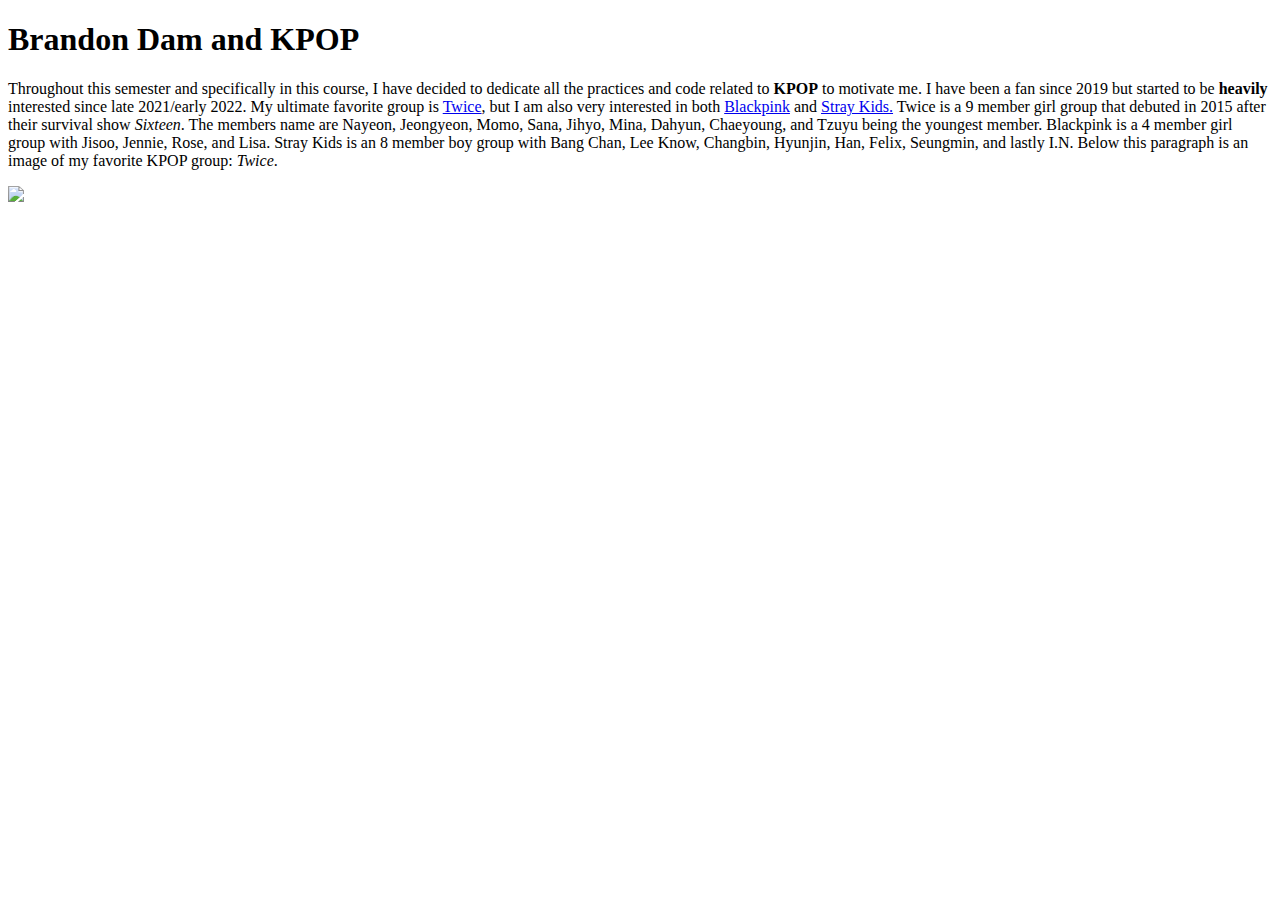
==== index.html @ 60406a8d "Update index.html" ====
<!DOCTYPE html>
<html lang="en-US">
    <head>
        <meta charset="utf-8">
        <title>Assignment 2a</title>
    </head>
    <body>
        <h1>Brandon Dam and KPOP</h1>
            <p>Throughout this semester and specifically in this course, I have decided to dedicate all the practices and code related to <strong>KPOP</strong> to motivate me.
            I have been a fan since 2019 but started to be <strong>heavily</strong> interested since late 2021/early 2022.
            My ultimate favorite group is <a href="https://kprofiles.com/twice-members-profile/" title="Twice" target="_blank">Twice</a>, but I am also very interested in both <a href="https://kprofiles.com/black-pink-members-profile/" title="Blackpink" target="_blank">Blackpink</a> and <a href="https://kprofiles.com/stray-kids-members-profile-facts/" title="Stray Kids" target="_blank">Stray Kids.</a>
            Twice is a 9 member girl group that debuted in 2015 after their survival show <em>Sixteen</em>. The members name are Nayeon, Jeongyeon, Momo, Sana, Jihyo, Mina, Dahyun, Chaeyoung, and Tzuyu being the youngest member.
            Blackpink is a 4 member girl group with Jisoo, Jennie, Rose, and Lisa. Stray Kids is an 8 member boy group with Bang Chan, Lee Know, Changbin, Hyunjin, Han, Felix, Seungmin, and lastly I.N. 
            Below this paragraph is an image of my favorite KPOP group: <em>Twice</em>.</p>
            <img src="Twice.jpeg"/>
    </body>
</html>
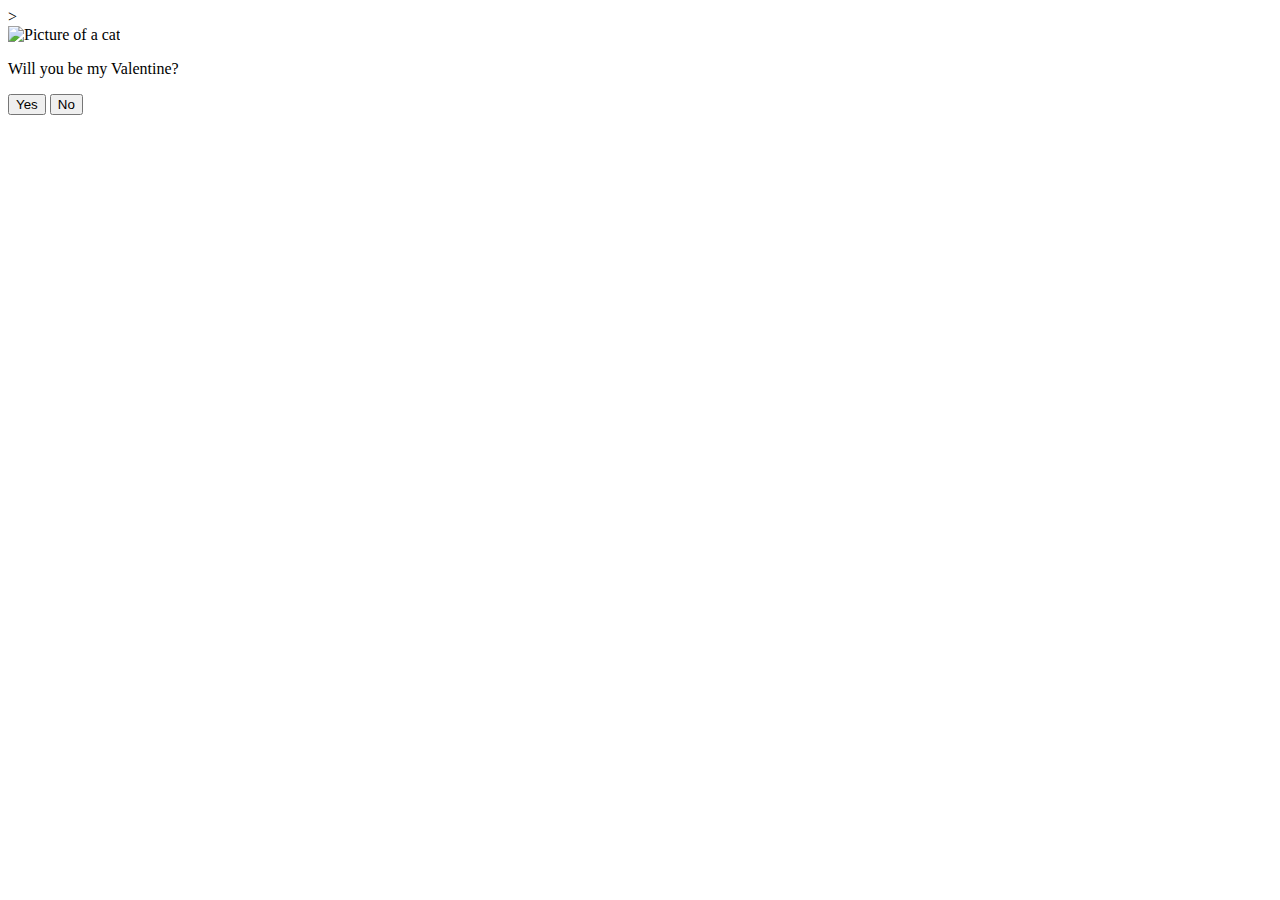
==== commit d0a8de77: "Changed for Valentines Day" ====
--- a/index.html
+++ b/index.html
@@ -1,17 +1,27 @@
 <!DOCTYPE html>
 <html lang="en-US">
-    <head>
-        <meta charset="utf-8">
-        <title>Assignment 2a</title>
-    </head>
-    <body>
-        <h1>Brandon Dam and KPOP</h1>
-            <p>Throughout this semester and specifically in this course, I have decided to dedicate all the practices and code related to <strong>KPOP</strong> to motivate me.
-            I have been a fan since 2019 but started to be <strong>heavily</strong> interested since late 2021/early 2022.
-            My ultimate favorite group is <a href="https://kprofiles.com/twice-members-profile/" title="Twice" target="_blank">Twice</a>, but I am also very interested in both <a href="https://kprofiles.com/black-pink-members-profile/" title="Blackpink" target="_blank">Blackpink</a> and <a href="https://kprofiles.com/stray-kids-members-profile-facts/" title="Stray Kids" target="_blank">Stray Kids.</a>
-            Twice is a 9 member girl group that debuted in 2015 after their survival show <em>Sixteen</em>. The members name are Nayeon, Jeongyeon, Momo, Sana, Jihyo, Mina, Dahyun, Chaeyoung, and Tzuyu being the youngest member.
-            Blackpink is a 4 member girl group with Jisoo, Jennie, Rose, and Lisa. Stray Kids is an 8 member boy group with Bang Chan, Lee Know, Changbin, Hyunjin, Han, Felix, Seungmin, and lastly I.N. 
-            Below this paragraph is an image of my favorite KPOP group: <em>Twice</em>.</p>
-            <img src="Twice.jpeg"/>
-    </body>
+   <head>
+        <meta charset="UTF-8" />
+        <meta name="viewport" content="width=device-width, initial-scale=1.0" />
+        <link rel="preconnect" href="https://fonts.googleapis.com" />
+        <link rel="preconnect" href="https://fonts.gstatic.com" crossorigin />
+        <link
+            href="https://fonts.googleapis.com/css2?family=Protest+Riot&display=swap"
+            rel="stylesheet"
+        />
+        <link rel="stylesheet" href="'style.css" />
+        <title>Valentine</title>
+   </head>>
+   <body>
+        <main class="container">
+            <img class="cat-img" src="'img/cat-0.jpg" alt="Picture of a cat" />
+            <p class="title">Will you be my Valentine?</p>
+            <div class="buttons">
+                <button type="button" class="btn btn--yes">Yes</button>
+                <button type="button" class="btn btn--no">No</button>
+            </div>
+        </main>
+
+        <script type="module" src="script.js"></script>
+   </body>
 </html>
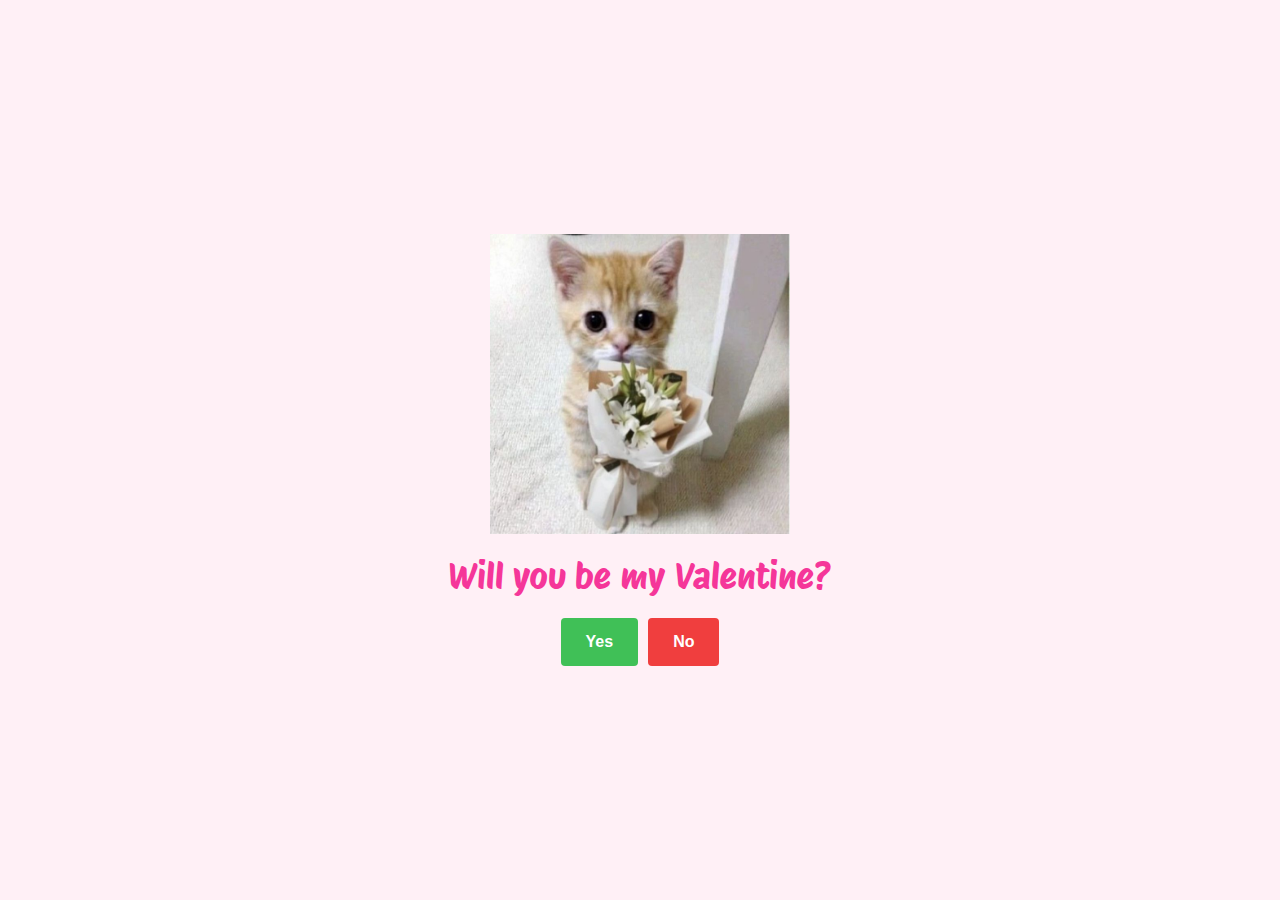
==== commit 55427c05: "Small changes" ====
--- a/index.html
+++ b/index.html
@@ -1,27 +1,27 @@
 <!DOCTYPE html>
-<html lang="en-US">
-   <head>
-        <meta charset="UTF-8" />
-        <meta name="viewport" content="width=device-width, initial-scale=1.0" />
-        <link rel="preconnect" href="https://fonts.googleapis.com" />
-        <link rel="preconnect" href="https://fonts.gstatic.com" crossorigin />
-        <link
-            href="https://fonts.googleapis.com/css2?family=Protest+Riot&display=swap"
-            rel="stylesheet"
-        />
-        <link rel="stylesheet" href="'style.css" />
-        <title>Valentine</title>
-   </head>>
-   <body>
-        <main class="container">
-            <img class="cat-img" src="'img/cat-0.jpg" alt="Picture of a cat" />
-            <p class="title">Will you be my Valentine?</p>
-            <div class="buttons">
-                <button type="button" class="btn btn--yes">Yes</button>
-                <button type="button" class="btn btn--no">No</button>
-            </div>
-        </main>
+<html lang="en">
+  <head>
+    <meta charset="UTF-8" />
+    <meta name="viewport" content="width=device-width, initial-scale=1.0" />
+    <link rel="preconnect" href="https://fonts.googleapis.com" />
+    <link rel="preconnect" href="https://fonts.gstatic.com" crossorigin />
+    <link
+      href="https://fonts.googleapis.com/css2?family=Protest+Riot&display=swap"
+      rel="stylesheet"
+    />
+    <link rel="stylesheet" href="style.css" />
+    <title>Valentine</title>
+  </head>
+  <body>
+    <main class="container">
+      <img class="cat-img" src="img/cat-0.jpg" alt="Picture of a cat" />
+      <p class="title">Will you be my Valentine?</p>
+      <div class="buttons">
+        <button type="button" class="btn btn--yes">Yes</button>
+        <button type="button" class="btn btn--no">No</button>
+      </div>
+    </main>
 
-        <script type="module" src="script.js"></script>
-   </body>
-</html>
+    <script type="module" src="script.js"></script>
+  </body>
+</html>--- a/style.css
+++ b/style.css
@@ -0,0 +1,70 @@
+* {
+    margin: 0;
+    padding: 0;
+    box-sizing: border-box;
+  }
+  
+  html {
+    font-size: 62.5%;
+  }
+  
+  body {
+    background-color: #fff0f6;
+    font-family: "Protest Riot", sans-serif;
+  }
+  
+  .container {
+    height: 100vh;
+    margin: 0 auto;
+  
+    display: flex;
+    flex-direction: column;
+    align-items: center;
+    justify-content: center;
+  }
+  
+  .cat-img {
+    width: 30rem;
+    height: 30rem;
+    margin-bottom: 2rem;
+  }
+  
+  .title {
+    font-size: 3.6rem;
+    color: #f53699;
+    text-align: center;
+    margin-bottom: 2rem;
+  }
+  
+  .buttons {
+    display: flex;
+    flex-wrap: wrap;
+    align-items: center;
+    justify-content: center;
+  
+    gap: 1rem;
+  }
+  
+  .btn {
+    padding: 1.5rem 2.5rem;
+    border: none;
+    border-radius: 4px;
+  
+    color: white;
+    font-size: 1.6rem;
+    font-weight: 600;
+    cursor: pointer;
+    display: inline-block;
+  }
+  
+  .btn--yes {
+    background-color: #40c057;
+  }
+  
+  .btn--no {
+    background-color: #f03e3e;
+  }
+  
+  .hidden {
+    display: none;
+  }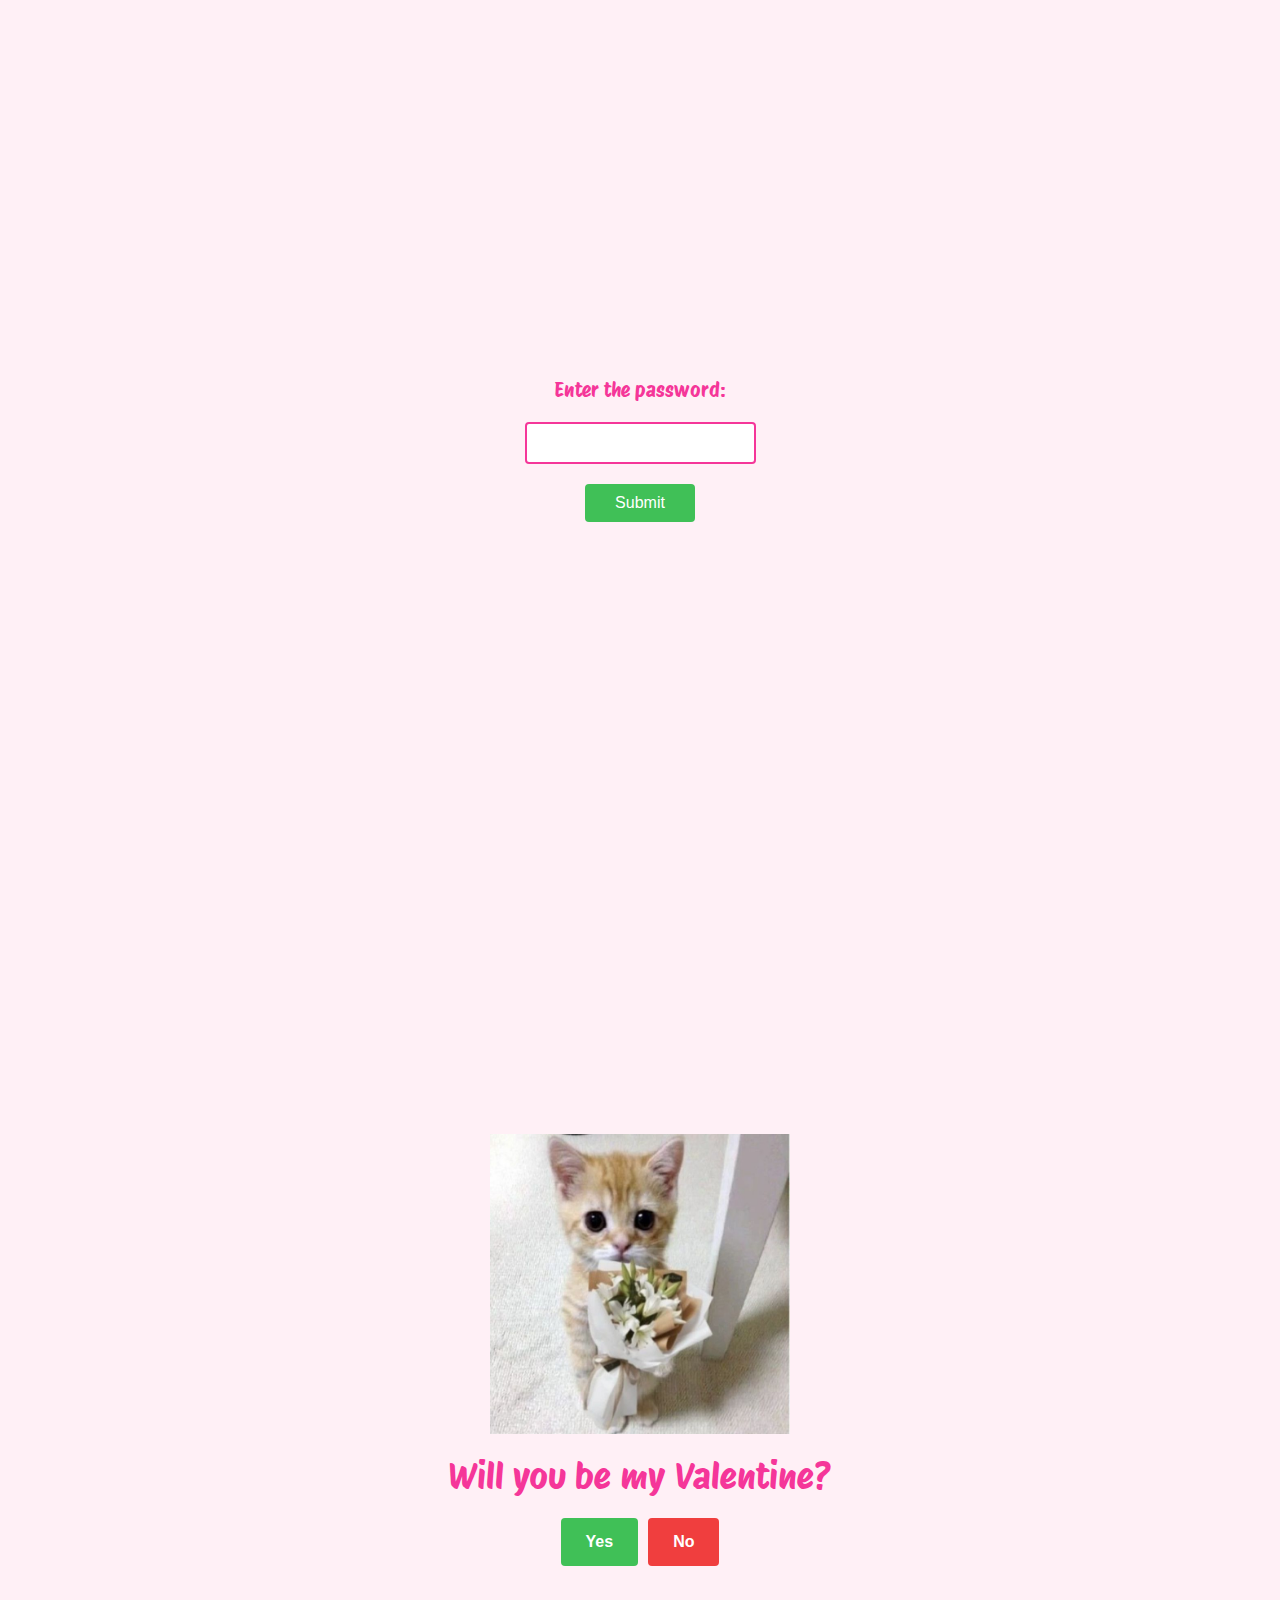
==== commit 1ec25062: "Added originality" ====
--- a/index.html
+++ b/index.html
@@ -13,6 +13,14 @@
     <title>Valentine</title>
   </head>
   <body>
+    <!-- Password Entry Section -->
+    <div class="password-container">
+        <p>Enter the password:</p>
+        <input type="password" id="passwordInput" />
+        <button id="submitPassword">Submit</button>
+    </div>
+
+    <!-- Main Section -->
     <main class="container">
       <img class="cat-img" src="img/cat-0.jpg" alt="Picture of a cat" />
       <p class="title">Will you be my Valentine?</p>
--- a/style.css
+++ b/style.css
@@ -11,6 +11,39 @@
   body {
     background-color: #fff0f6;
     font-family: "Protest Riot", sans-serif;
+  }
+
+  .password-container {
+    height: 100vh;
+    display: flex;
+    flex-direction: column;
+    align-items: center;
+    justify-content: center;
+    text-align: center;
+  }
+  
+  .password-container p {
+    font-size: 2rem;
+    color: #f53699;
+    margin-bottom: 2rem;
+  }
+  
+  #passwordInput {
+    padding: 1rem;
+    font-size: 1.6rem;
+    margin-bottom: 2rem;
+    border: 2px solid #f53699;
+    border-radius: 4px;
+  }
+  
+  #submitPassword {
+    padding: 1rem 3rem;
+    background-color: #40c057;
+    color: white;
+    font-size: 1.6rem;
+    border: none;
+    border-radius: 4px;
+    cursor: pointer;
   }
   
   .container {
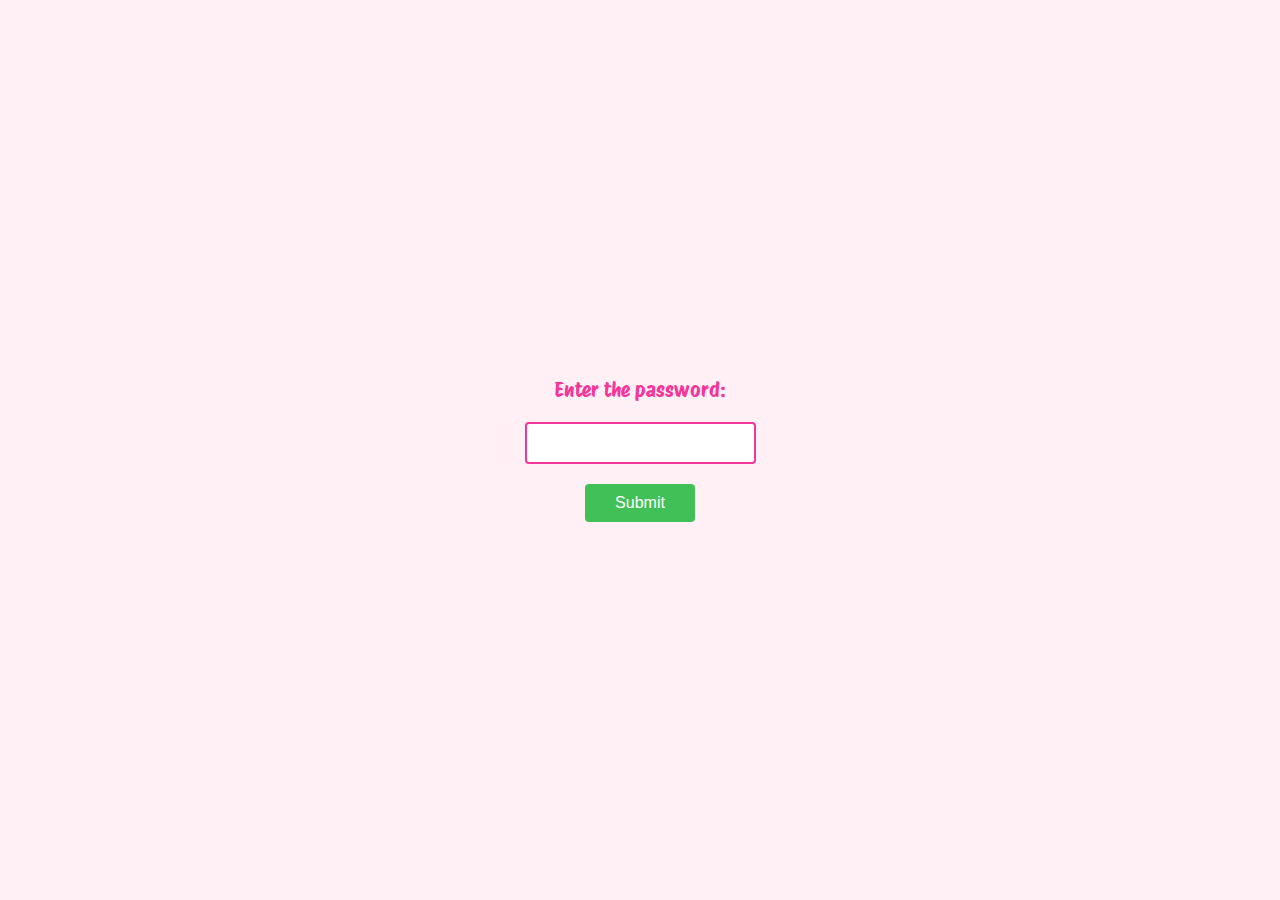
==== commit 0b4b6432: "Can't scroll in Password screen" ====
--- a/index.html
+++ b/index.html
@@ -12,7 +12,7 @@
     <link rel="stylesheet" href="style.css" />
     <title>Valentine</title>
   </head>
-  <body>
+  <body class="locked">
     <!-- Password Entry Section -->
     <div class="password-container">
         <p>Enter the password:</p>
--- a/style.css
+++ b/style.css
@@ -1,103 +1,111 @@
 * {
-    margin: 0;
-    padding: 0;
-    box-sizing: border-box;
-  }
-  
-  html {
-    font-size: 62.5%;
-  }
-  
-  body {
-    background-color: #fff0f6;
-    font-family: "Protest Riot", sans-serif;
-  }
+  margin: 0;
+  padding: 0;
+  box-sizing: border-box;
+}
 
-  .password-container {
-    height: 100vh;
-    display: flex;
-    flex-direction: column;
-    align-items: center;
-    justify-content: center;
-    text-align: center;
-  }
-  
-  .password-container p {
-    font-size: 2rem;
-    color: #f53699;
-    margin-bottom: 2rem;
-  }
-  
-  #passwordInput {
-    padding: 1rem;
-    font-size: 1.6rem;
-    margin-bottom: 2rem;
-    border: 2px solid #f53699;
-    border-radius: 4px;
-  }
-  
-  #submitPassword {
-    padding: 1rem 3rem;
-    background-color: #40c057;
-    color: white;
-    font-size: 1.6rem;
-    border: none;
-    border-radius: 4px;
-    cursor: pointer;
-  }
-  
-  .container {
-    height: 100vh;
-    margin: 0 auto;
-  
-    display: flex;
-    flex-direction: column;
-    align-items: center;
-    justify-content: center;
-  }
-  
-  .cat-img {
-    width: 30rem;
-    height: 30rem;
-    margin-bottom: 2rem;
-  }
-  
-  .title {
-    font-size: 3.6rem;
-    color: #f53699;
-    text-align: center;
-    margin-bottom: 2rem;
-  }
-  
-  .buttons {
-    display: flex;
-    flex-wrap: wrap;
-    align-items: center;
-    justify-content: center;
-  
-    gap: 1rem;
-  }
-  
-  .btn {
-    padding: 1.5rem 2.5rem;
-    border: none;
-    border-radius: 4px;
-  
-    color: white;
-    font-size: 1.6rem;
-    font-weight: 600;
-    cursor: pointer;
-    display: inline-block;
-  }
-  
-  .btn--yes {
-    background-color: #40c057;
-  }
-  
-  .btn--no {
-    background-color: #f03e3e;
-  }
-  
-  .hidden {
-    display: none;
-  }+html {
+  font-size: 62.5%;
+}
+
+body {
+  background-color: #fff0f6;
+  font-family: "Protest Riot", sans-serif;
+}
+
+body.locked {
+  overflow: hidden;
+  height: 100vh;
+}
+
+.password-container {
+  height: 100vh;
+  width: 100%;
+  display: flex;
+  flex-direction: column;
+  align-items: center;
+  justify-content: center;
+  text-align: center;
+  position: fixed;
+  top: 0;
+  left: 0;
+  background-color: #fff0f6;
+  z-index: 999;
+}
+
+.password-container p {
+  font-size: 2rem;
+  color: #f53699;
+  margin-bottom: 2rem;
+}
+
+#passwordInput {
+  padding: 1rem;
+  font-size: 1.6rem;
+  margin-bottom: 2rem;
+  border: 2px solid #f53699;
+  border-radius: 4px;
+}
+
+#submitPassword {
+  padding: 1rem 3rem;
+  background-color: #40c057;
+  color: white;
+  font-size: 1.6rem;
+  border: none;
+  border-radius: 4px;
+  cursor: pointer;
+}
+
+.container {
+  height: 100vh;
+  margin: 0 auto;
+  display: flex;
+  flex-direction: column;
+  align-items: center;
+  justify-content: center;
+}
+
+.cat-img {
+  width: 30rem;
+  height: 30rem;
+  margin-bottom: 2rem;
+}
+
+.title {
+  font-size: 3.6rem;
+  color: #f53699;
+  text-align: center;
+  margin-bottom: 2rem;
+}
+
+.buttons {
+  display: flex;
+  flex-wrap: wrap;
+  align-items: center;
+  justify-content: center;
+  gap: 1rem;
+}
+
+.btn {
+  padding: 1.5rem 2.5rem;
+  border: none;
+  border-radius: 4px;
+  color: white;
+  font-size: 1.6rem;
+  font-weight: 600;
+  cursor: pointer;
+  display: inline-block;
+}
+
+.btn--yes {
+  background-color: #40c057;
+}
+
+.btn--no {
+  background-color: #f03e3e;
+}
+
+.hidden {
+  display: none;
+}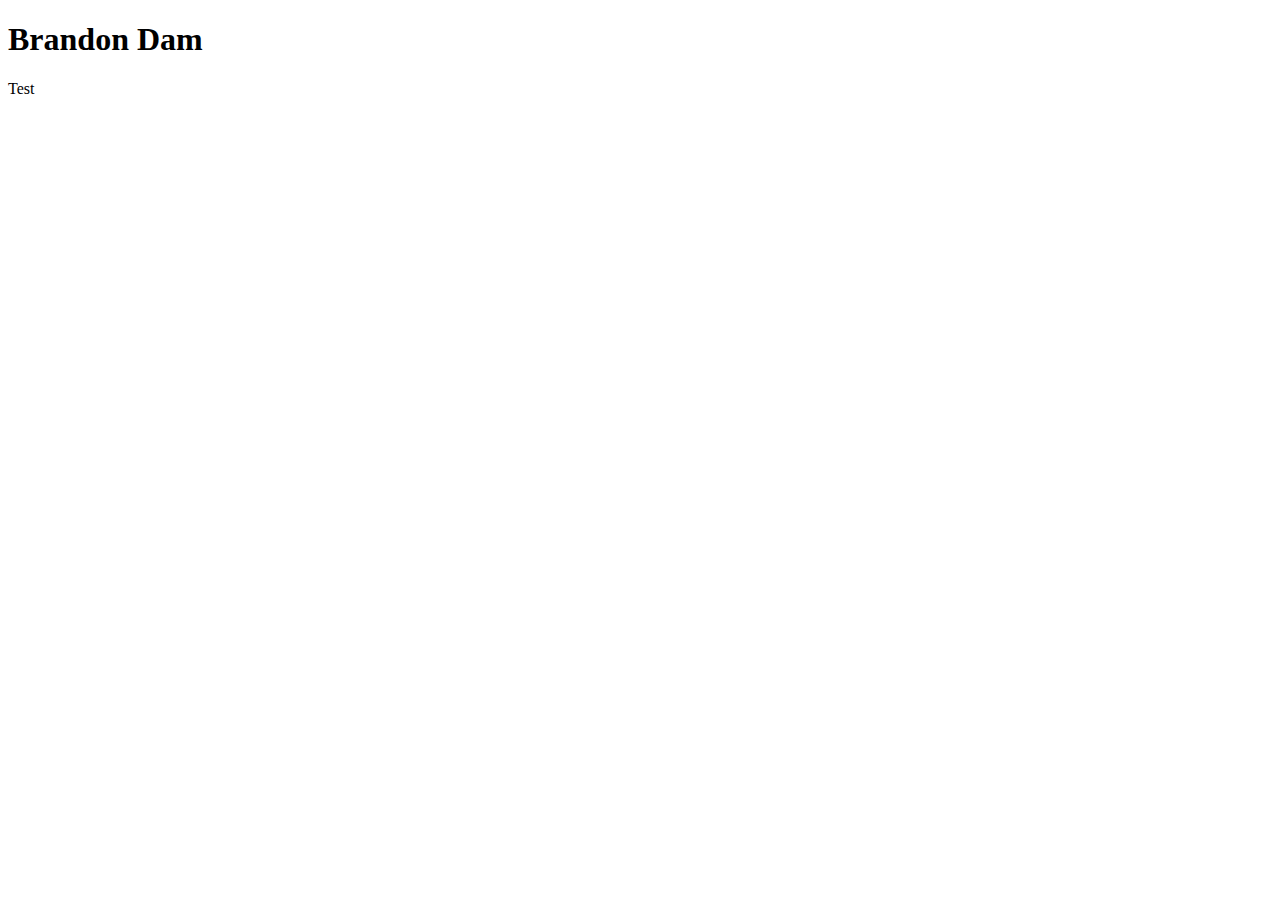
==== commit 34e623ad: "Returned to old" ====
--- a/index.html
+++ b/index.html
@@ -1,35 +1,11 @@
 <!DOCTYPE html>
-<html lang="en">
-  <head>
-    <meta charset="UTF-8" />
-    <meta name="viewport" content="width=device-width, initial-scale=1.0" />
-    <link rel="preconnect" href="https://fonts.googleapis.com" />
-    <link rel="preconnect" href="https://fonts.gstatic.com" crossorigin />
-    <link
-      href="https://fonts.googleapis.com/css2?family=Protest+Riot&display=swap"
-      rel="stylesheet"
-    />
-    <link rel="stylesheet" href="style.css" />
-    <title>Valentine</title>
-  </head>
-  <body class="locked">
-    <!-- Password Entry Section -->
-    <div class="password-container">
-        <p>Enter the password:</p>
-        <input type="password" id="passwordInput" />
-        <button id="submitPassword">Submit</button>
-    </div>
-
-    <!-- Main Section -->
-    <main class="container">
-      <img class="cat-img" src="img/cat-0.jpg" alt="Picture of a cat" />
-      <p class="title">Will you be my Valentine?</p>
-      <div class="buttons">
-        <button type="button" class="btn btn--yes">Yes</button>
-        <button type="button" class="btn btn--no">No</button>
-      </div>
-    </main>
-
-    <script type="module" src="script.js"></script>
-  </body>
+<html lang="en-US">
+    <head>
+        <meta charset="utf-8">
+        <title>Assignment</title>
+    </head>
+    <body>
+        <h1>Brandon Dam</h1>
+            <p>Test</p>
+    </body>
 </html>